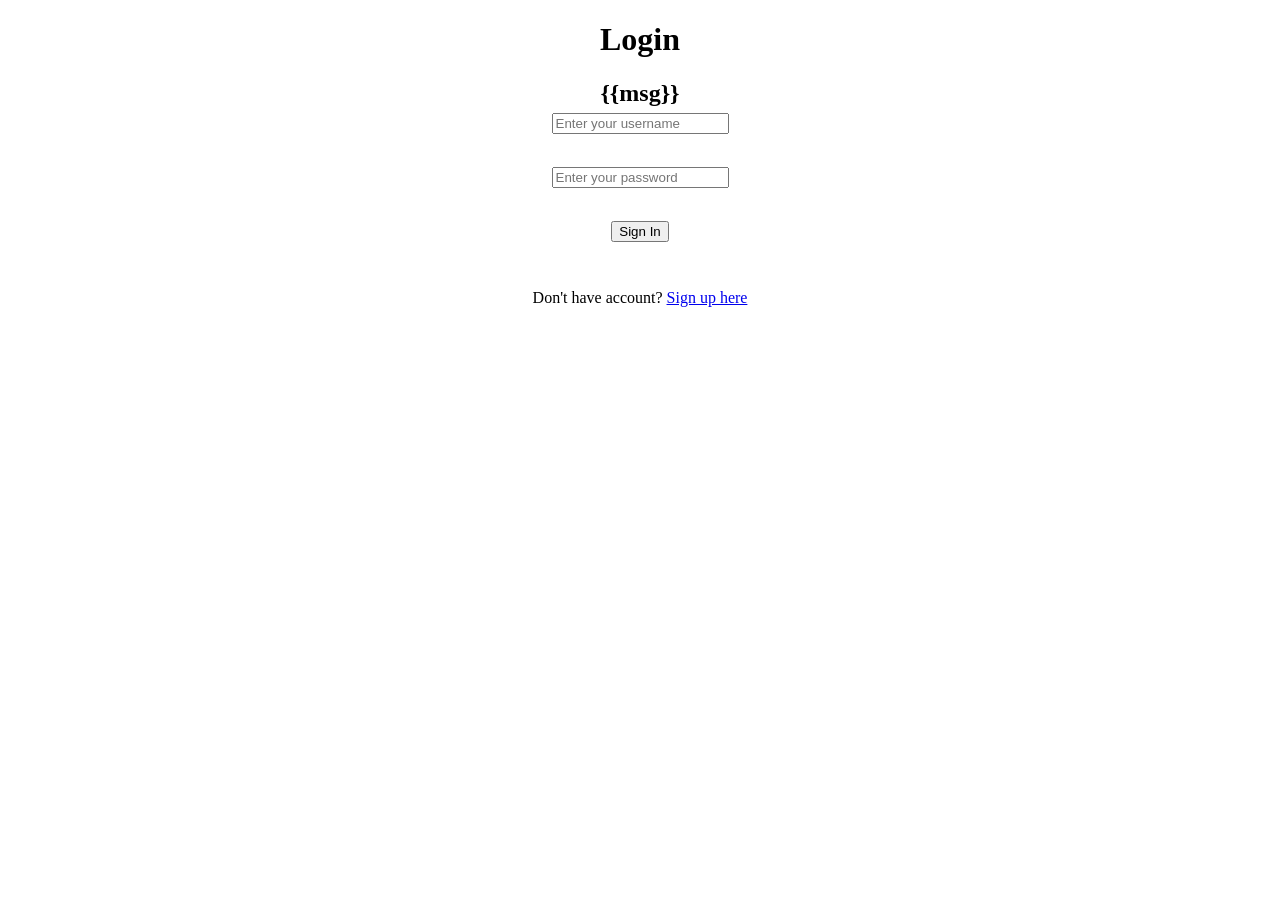
==== templates/login.html @ 84c8ab64 "all activitys completed" ====
<!doctype html>
<html lang="en">
  <head>
    <meta charset="UTF-8" />
    <meta name="viewport" content="width=device-width, initial-scale=1.0" />
    <title>Login</title>
    <link rel="stylesheet" href="static/style.css" />
  </head>
  <body>
    <div align="center">
      <div align="center" class="border">
        <div class="header">
          <h1 class="word">Login</h1>
        </div>
        <h2 class="word">
          <form action="/login" method="POST">
            <div class="msg">{{msg}}</div>
            <input
              type="text"
              id="username"
              name="username"
              placeholder="Enter your username"
              class="textbox"
            />
            <br /><br />
            <input
              type="password"
              id="password"
              name="password"
              placeholder="Enter your password"
              class="textbox"
            />
            <br /><br />
            <input type="submit" value="Sign In" class="btn" /> <br />
            <br />
          </form>
        </h2>
        <p class="botton">
          Don't have account?
          <a class="bottom" href="/register"> Sign up here </a>
        </p>
      </div>
    </div>
  </body>
</html>
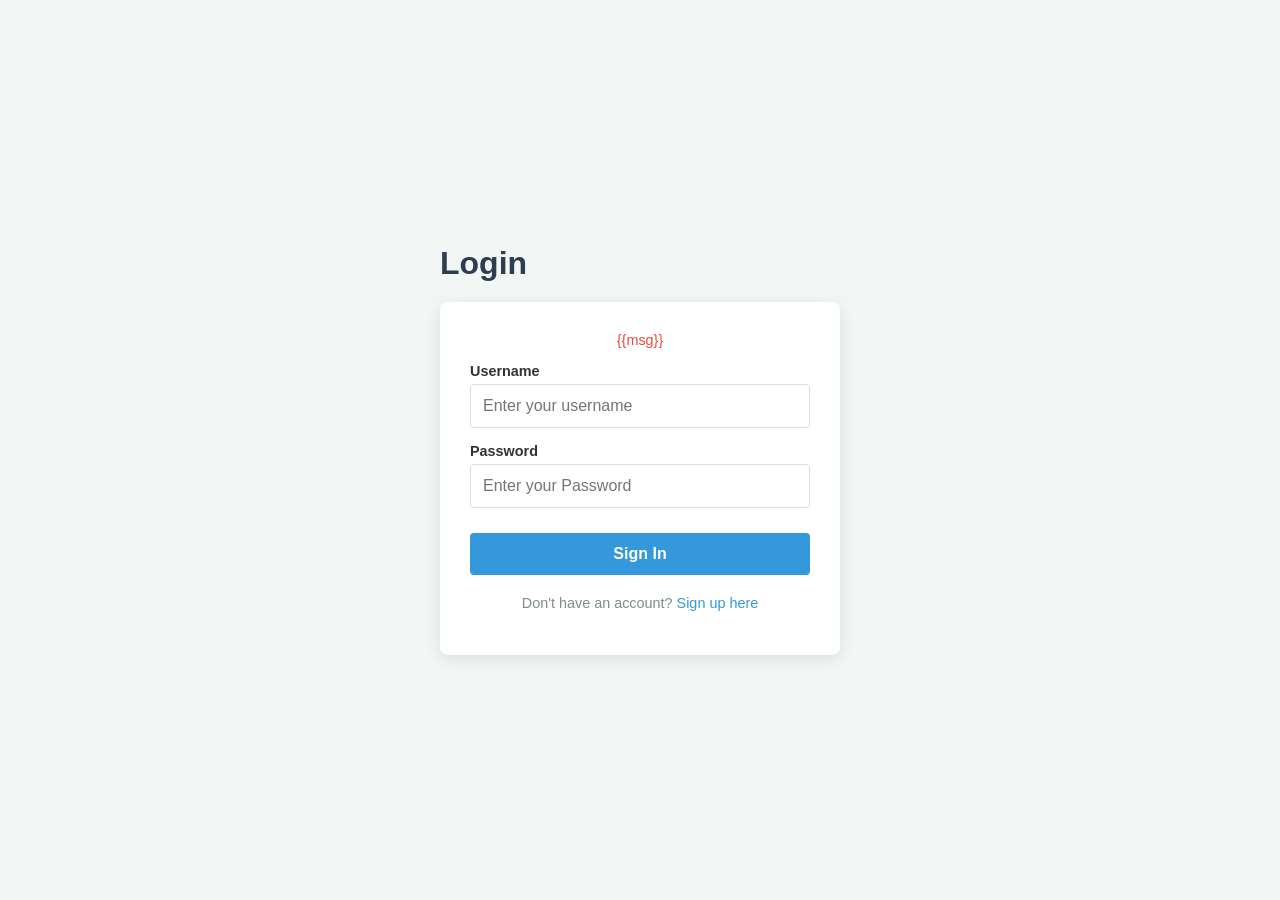
==== commit 108f6d65: "all activitys completed" ====
--- a/templates/login.html
+++ b/templates/login.html
@@ -4,42 +4,32 @@
     <meta charset="UTF-8" />
     <meta name="viewport" content="width=device-width, initial-scale=1.0" />
     <title>Login</title>
-    <link rel="stylesheet" href="static/style.css" />
+    <link rel="stylesheet" href="../static/styles/style.css" />
   </head>
   <body>
-    <div align="center">
-      <div align="center" class="border">
-        <div class="header">
-          <h1 class="word">Login</h1>
-        </div>
-        <h2 class="word">
-          <form action="/login" method="POST">
-            <div class="msg">{{msg}}</div>
-            <input
-              type="text"
-              id="username"
-              name="username"
-              placeholder="Enter your username"
-              class="textbox"
-            />
-            <br /><br />
-            <input
-              type="password"
-              id="password"
-              name="password"
-              placeholder="Enter your password"
-              class="textbox"
-            />
-            <br /><br />
-            <input type="submit" value="Sign In" class="btn" /> <br />
-            <br />
-          </form>
-        </h2>
-        <p class="botton">
-          Don't have account?
-          <a class="bottom" href="/register"> Sign up here </a>
-        </p>
-      </div>
+    <div class="container">
+      <header class="header">
+        <h1 class="word">Login</h1>
+      </header>
+
+      <main class="border">
+        <form action="/login" method="POST">
+          <div class="msg">{{msg}}</div>
+
+          <div class="input-group">
+            <label for="username">Username</label>
+            <input type="text" id="username" name="username" placeholder="Enter your username" class="textbox" required>
+          </div>
+
+          <div class="input-group">
+            <label for="password">Password</label>
+            <input type="password" id="password" name="password" placeholder="Enter your Password" class="textbox" required>
+          </div>
+          <button type="submit" class="btn">Sign In</button>
+        </form>
+
+        <p class="bottom">Don't have an account? <a href="/register" class="bottom"> Sign up here </a></p>
+      </main>
     </div>
   </body>
 </html>
--- a/static/styles/style.css
+++ b/static/styles/style.css
@@ -0,0 +1,108 @@
+/* General page styling */
+body {
+  font-family: "Segoe UI", Tahoma, Geneva, Verdana, sans-serif;
+  background-color: #f2f7f6;
+  margin: 0;
+  display: flex;
+  justify-content: center;
+  align-items: center;
+  min-height: 100vh;
+  color: #333;
+}
+
+/* main wrapper */
+.container {
+  width: 100%;
+  max-width: 400px;
+  padding: 20px;
+}
+
+/* The card box (Login/Register/Home) */
+.border {
+  background: #ffffff;
+  padding: 30px;
+  border-radius: 8px;
+  box-shadow: 0 4px 15px rgba(0, 0, 0, 0.1);
+  text-align: center;
+}
+
+/* header styling */
+.header .word {
+  margin-top: 0;
+  color: #2c3e50;
+  font-size: 2rem;
+  margin-bottom: 20px;
+}
+
+/* form & input groups */
+.input-group {
+  text-align: left;
+  margin-bottom: 15px;
+}
+label {
+  display: block;
+  margin-bottom: 5px;
+  font-weight: 600;
+  font-size: 0.9rem;
+}
+.textbox {
+  width: 100%;
+  padding: 12px;
+  border: 1px solid #ddd;
+  border-radius: 4px;
+  box-sizing: border-box;
+  font-size: 1rem;
+}
+
+.textbox:focus {
+  border-color: #3498db;
+  outline: none;
+  box-shadow: 0 0 5px rgba(52, 152, 219, 0.3);
+}
+
+/* buttoms */
+.btn {
+  display: inline-block;
+  width: 100%;
+  padding: 12px;
+  background-color: #3498db;
+  color: white;
+  text-decoration: none;
+  border: none;
+  border-radius: 4px;
+  font-size: 1rem;
+  font-weight: bold;
+  cursor: pointer;
+  transition: background 0.3s ease;
+  margin-top: 10px;
+}
+.btn:hover {
+  background-color: #2980b9;
+}
+
+/* messages & links */
+.msg {
+  color: #e74c3c;
+  margin-bottom: 15px;
+  font-size: 0.9rem;
+}
+.bottom {
+  margin-top: 20px;
+  font-size: 0.9rem;
+  color: #7f8c8d;
+}
+
+.bottom a {
+  color: #3498db;
+  text-decoration: none;
+}
+.bottom a:hover {
+  color: #2c3e5e;
+}
+
+.msg-text {
+  background: #e1f5fe;
+  padding: 10px;
+  border-radius: 4px;
+  color: #01579b;
+}
